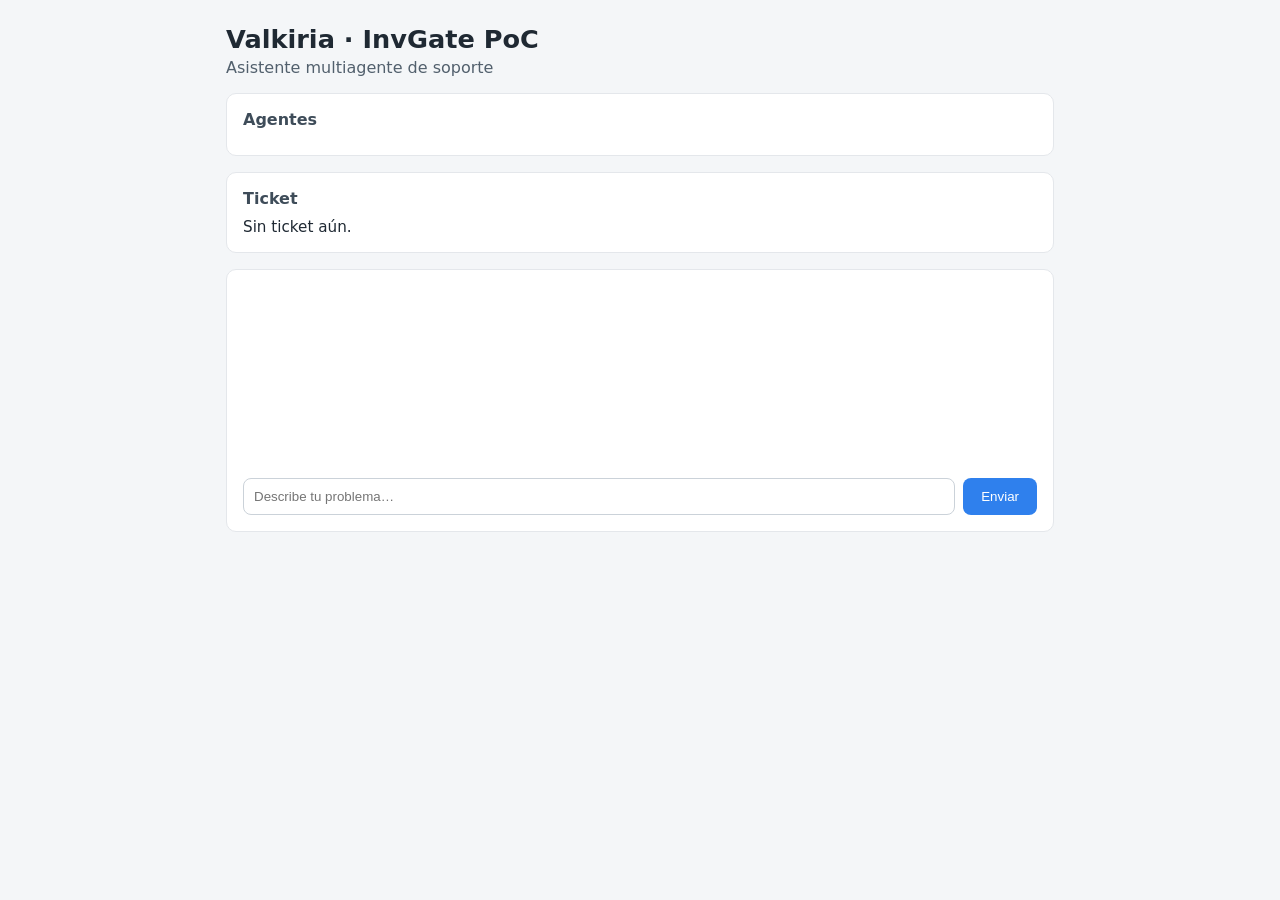
==== frontend/index.html @ 3e8be9e8 "feat: frontend web de chat con semáforo de agentes (Fase 4)" ====
<!DOCTYPE html>
<html lang="es">
<head>
  <meta charset="UTF-8" />
  <meta name="viewport" content="width=device-width, initial-scale=1.0" />
  <title>Valkiria InvGate PoC</title>
  <link rel="stylesheet" href="styles.css" />
</head>
<body>
  <main class="app">
    <header class="header">
      <h1>Valkiria · InvGate PoC</h1>
      <p class="subtitle">Asistente multiagente de soporte</p>
    </header>

    <section class="agents" id="agents">
      <h2>Agentes</h2>
      <div class="agent-list" id="agent-list"></div>
    </section>

    <section class="ticket" id="ticket">
      <h2>Ticket</h2>
      <div id="ticket-info" class="ticket-info">Sin ticket aún.</div>
    </section>

    <section class="chat">
      <div id="messages" class="messages"></div>
      <form id="chat-form" class="chat-form">
        <input id="chat-input" type="text" placeholder="Describe tu problema…" autocomplete="off" />
        <button type="submit">Enviar</button>
      </form>
    </section>
  </main>
  <script src="app.js"></script>
</body>
</html>
---- frontend/styles.css ----
* {
  box-sizing: border-box;
}

body {
  margin: 0;
  font-family: system-ui, -apple-system, Segoe UI, Roboto, sans-serif;
  background: #f4f6f8;
  color: #1f2933;
}

.app {
  max-width: 860px;
  margin: 0 auto;
  padding: 24px 16px;
}

.header h1 {
  margin: 0;
  font-size: 1.6rem;
}

.subtitle {
  margin: 4px 0 0;
  color: #52606d;
}

section {
  background: #fff;
  border: 1px solid #e4e7eb;
  border-radius: 10px;
  padding: 16px;
  margin-top: 16px;
}

section h2 {
  margin: 0 0 10px;
  font-size: 1rem;
  color: #3e4c59;
}

.agent-list {
  display: flex;
  flex-wrap: wrap;
  gap: 8px;
}

.agent {
  display: inline-flex;
  align-items: center;
  gap: 6px;
  padding: 6px 10px;
  border-radius: 999px;
  background: #f0f4f8;
  font-size: 0.85rem;
}

.agent .dot {
  width: 10px;
  height: 10px;
  border-radius: 50%;
  background: #9aa5b1;
}

.agent.ok .dot {
  background: #2ecc71;
}

.agent.warning .dot {
  background: #f1c40f;
}

.agent.error .dot {
  background: #e74c3c;
}

.ticket-info {
  font-size: 0.95rem;
}

.messages {
  min-height: 180px;
  max-height: 320px;
  overflow-y: auto;
  display: flex;
  flex-direction: column;
  gap: 8px;
}

.message {
  padding: 8px 12px;
  border-radius: 10px;
  max-width: 80%;
}

.message.user {
  align-self: flex-end;
  background: #2f80ed;
  color: #fff;
}

.message.assistant {
  align-self: flex-start;
  background: #eef2f6;
}

.chat-form {
  display: flex;
  gap: 8px;
  margin-top: 12px;
}

.chat-form input {
  flex: 1;
  padding: 10px;
  border: 1px solid #cbd2d9;
  border-radius: 8px;
}

.chat-form button {
  padding: 10px 18px;
  border: 0;
  border-radius: 8px;
  background: #2f80ed;
  color: #fff;
  cursor: pointer;
}
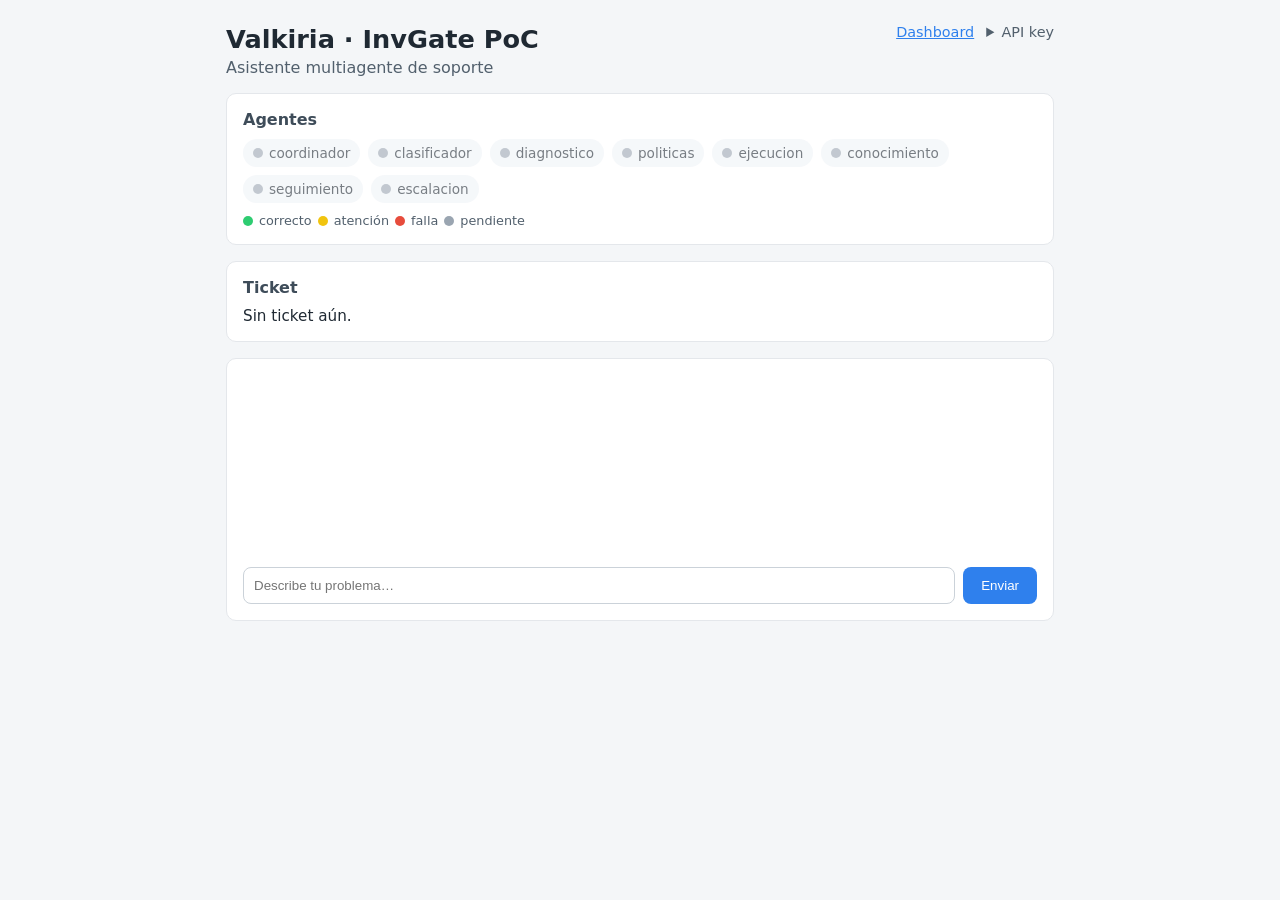
==== commit 78aee3b4: "feat: cerrar pendientes del PoC (aprobaciones, Teams, rate limit, observabilidad, SonarCloud) - Sona" ====
--- a/frontend/index.html
+++ b/frontend/index.html
@@ -9,25 +9,38 @@
 <body>
   <main class="app">
     <header class="header">
-      <h1>Valkiria · InvGate PoC</h1>
-      <p class="subtitle">Asistente multiagente de soporte</p>
+      <div>
+        <h1>Valkiria · InvGate PoC</h1>
+        <p class="subtitle">Asistente multiagente de soporte</p>
+      </div>
+      <nav class="nav">
+        <a href="dashboard.html">Dashboard</a>
+        <details class="settings">
+          <summary>API key</summary>
+          <label for="api-key">Clave para la API (si está configurada)</label>
+          <input id="api-key" type="password" autocomplete="off" placeholder="Bearer…" />
+        </details>
+      </nav>
     </header>
 
     <section class="agents" id="agents">
       <h2>Agentes</h2>
       <div class="agent-list" id="agent-list"></div>
+      <p class="legend"><span class="dot ok"></span>correcto <span class="dot warning"></span>atención
+        <span class="dot error"></span>falla <span class="dot pending"></span>pendiente</p>
     </section>
 
     <section class="ticket" id="ticket">
       <h2>Ticket</h2>
       <div id="ticket-info" class="ticket-info">Sin ticket aún.</div>
+      <div id="approval-info" class="approval" hidden></div>
     </section>
 
     <section class="chat">
-      <div id="messages" class="messages"></div>
+      <div id="messages" class="messages" aria-live="polite"></div>
       <form id="chat-form" class="chat-form">
-        <input id="chat-input" type="text" placeholder="Describe tu problema…" autocomplete="off" />
-        <button type="submit">Enviar</button>
+        <input id="chat-input" type="text" placeholder="Describe tu problema…" autocomplete="off" maxlength="4000" />
+        <button type="submit" id="send">Enviar</button>
       </form>
     </section>
   </main>
--- a/frontend/styles.css
+++ b/frontend/styles.css
@@ -125,3 +125,99 @@
   color: #fff;
   cursor: pointer;
 }
+
+.header {
+  display: flex;
+  justify-content: space-between;
+  align-items: flex-start;
+  gap: 16px;
+  flex-wrap: wrap;
+}
+
+.nav {
+  display: flex;
+  align-items: center;
+  gap: 12px;
+  font-size: 0.9rem;
+}
+
+.nav a {
+  color: #2f80ed;
+}
+
+.settings summary {
+  cursor: pointer;
+  color: #52606d;
+}
+
+.settings label {
+  display: block;
+  margin: 8px 0 4px;
+  font-size: 0.8rem;
+  color: #52606d;
+}
+
+.settings input {
+  padding: 6px 8px;
+  border: 1px solid #cbd2d9;
+  border-radius: 6px;
+  width: 220px;
+  max-width: 100%;
+}
+
+.legend {
+  margin: 10px 0 0;
+  font-size: 0.8rem;
+  color: #52606d;
+  display: flex;
+  align-items: center;
+  gap: 6px;
+  flex-wrap: wrap;
+}
+
+.legend .dot,
+.agent .dot {
+  display: inline-block;
+  width: 10px;
+  height: 10px;
+  border-radius: 50%;
+  background: #9aa5b1;
+}
+
+.legend .dot.ok { background: #2ecc71; }
+.legend .dot.warning { background: #f1c40f; }
+.legend .dot.error { background: #e74c3c; }
+
+.agent.pending { opacity: 0.6; }
+
+.approval {
+  margin-top: 12px;
+  padding: 10px 12px;
+  border-radius: 8px;
+  border-left: 4px solid #9aa5b1;
+  background: #f5f7fa;
+  font-size: 0.92rem;
+}
+
+.approval.pending { border-left-color: #f1c40f; }
+.approval.approved { border-left-color: #2ecc71; }
+.approval.rejected, .approval.expired { border-left-color: #e74c3c; }
+
+.approval .note {
+  margin: 6px 0 0;
+  color: #3e4c59;
+}
+
+.approval .note-label {
+  font-weight: 600;
+}
+
+.chat-form button:disabled {
+  opacity: 0.6;
+  cursor: wait;
+}
+
+a:focus-visible, button:focus-visible, input:focus-visible, summary:focus-visible {
+  outline: 2px solid #2f80ed;
+  outline-offset: 2px;
+}
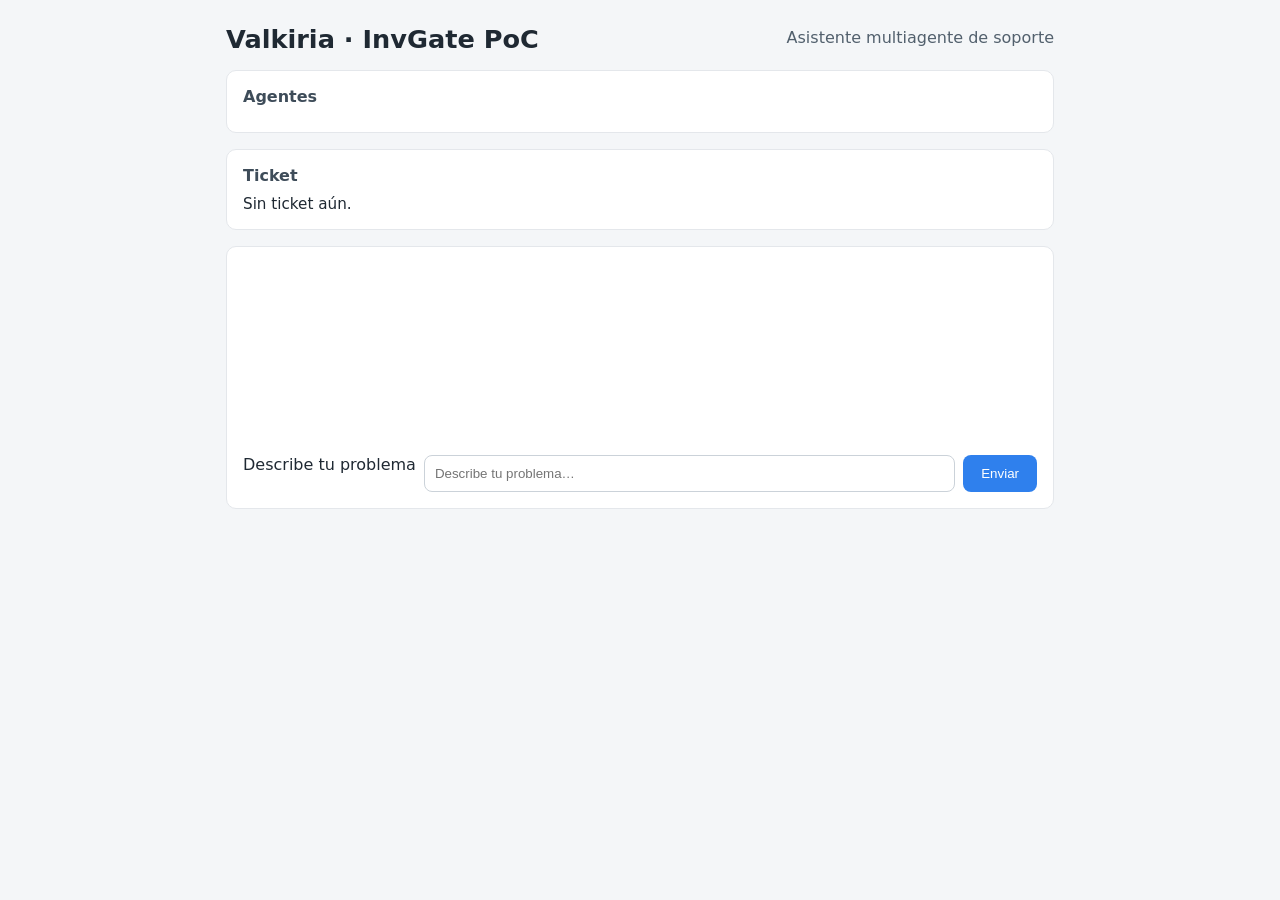
==== commit 3202052d: "fix: cerrar Quality Gate de SonarCloud (label, HTTPS, --only-binary)" ====
--- a/frontend/index.html
+++ b/frontend/index.html
@@ -9,38 +9,26 @@
 <body>
   <main class="app">
     <header class="header">
-      <div>
-        <h1>Valkiria · InvGate PoC</h1>
-        <p class="subtitle">Asistente multiagente de soporte</p>
-      </div>
-      <nav class="nav">
-        <a href="dashboard.html">Dashboard</a>
-        <details class="settings">
-          <summary>API key</summary>
-          <label for="api-key">Clave para la API (si está configurada)</label>
-          <input id="api-key" type="password" autocomplete="off" placeholder="Bearer…" />
-        </details>
-      </nav>
+      <h1>Valkiria · InvGate PoC</h1>
+      <p class="subtitle">Asistente multiagente de soporte</p>
     </header>
 
     <section class="agents" id="agents">
       <h2>Agentes</h2>
       <div class="agent-list" id="agent-list"></div>
-      <p class="legend"><span class="dot ok"></span>correcto <span class="dot warning"></span>atención
-        <span class="dot error"></span>falla <span class="dot pending"></span>pendiente</p>
     </section>
 
     <section class="ticket" id="ticket">
       <h2>Ticket</h2>
       <div id="ticket-info" class="ticket-info">Sin ticket aún.</div>
-      <div id="approval-info" class="approval" hidden></div>
     </section>
 
     <section class="chat">
-      <div id="messages" class="messages" aria-live="polite"></div>
+      <div id="messages" class="messages"></div>
       <form id="chat-form" class="chat-form">
-        <input id="chat-input" type="text" placeholder="Describe tu problema…" autocomplete="off" maxlength="4000" />
-        <button type="submit" id="send">Enviar</button>
+        <label for="chat-input">Describe tu problema</label>
+        <input id="chat-input" type="text" placeholder="Describe tu problema…" autocomplete="off" />
+        <button type="submit">Enviar</button>
       </form>
     </section>
   </main>
--- a/frontend/styles.css
+++ b/frontend/styles.css
@@ -221,3 +221,12 @@
   outline: 2px solid #2f80ed;
   outline-offset: 2px;
 }
+
+.sr-only {
+  position: absolute;
+  width: 1px;
+  height: 1px;
+  overflow: hidden;
+  clip: rect(0 0 0 0);
+  white-space: nowrap;
+}
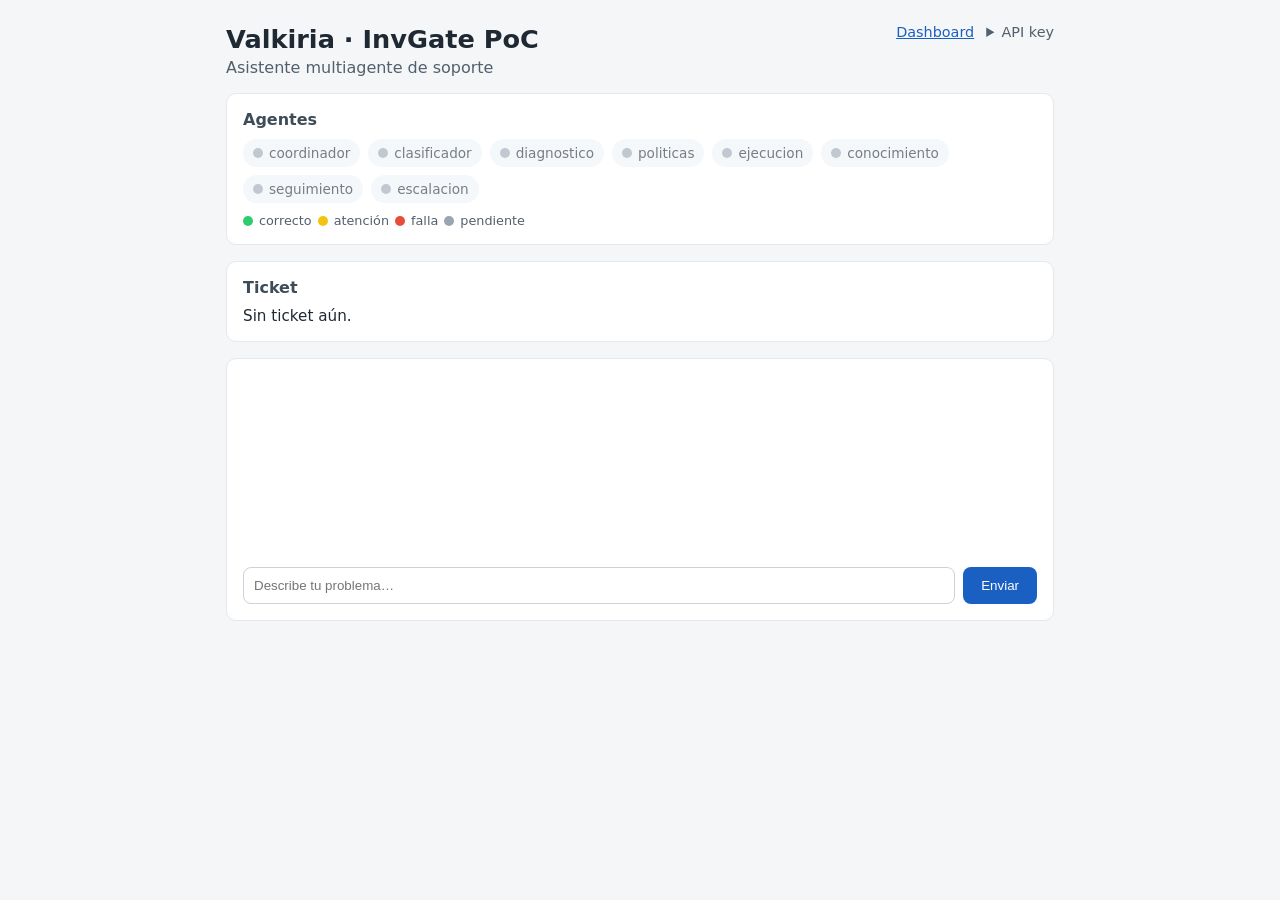
==== commit 24b38c5d: "Merge pull request #3 from ABRAHAMCIMAT/feat/cierre-pendientes feat: cerrar pendientes del PoC (apro" ====
--- a/frontend/index.html
+++ b/frontend/index.html
@@ -9,26 +9,39 @@
 <body>
   <main class="app">
     <header class="header">
-      <h1>Valkiria · InvGate PoC</h1>
-      <p class="subtitle">Asistente multiagente de soporte</p>
+      <div>
+        <h1>Valkiria · InvGate PoC</h1>
+        <p class="subtitle">Asistente multiagente de soporte</p>
+      </div>
+      <nav class="nav">
+        <a href="dashboard.html">Dashboard</a>
+        <details class="settings">
+          <summary>API key</summary>
+          <label for="api-key">Clave para la API (si está configurada)</label>
+          <input id="api-key" type="password" autocomplete="off" placeholder="Bearer…" />
+        </details>
+      </nav>
     </header>
 
     <section class="agents" id="agents">
       <h2>Agentes</h2>
       <div class="agent-list" id="agent-list"></div>
+      <p class="legend"><span class="dot ok"></span>correcto <span class="dot warning"></span>atención
+        <span class="dot error"></span>falla <span class="dot pending"></span>pendiente</p>
     </section>
 
     <section class="ticket" id="ticket">
       <h2>Ticket</h2>
       <div id="ticket-info" class="ticket-info">Sin ticket aún.</div>
+      <div id="approval-info" class="approval" hidden></div>
     </section>
 
     <section class="chat">
-      <div id="messages" class="messages"></div>
+      <div id="messages" class="messages" aria-live="polite"></div>
       <form id="chat-form" class="chat-form">
-        <label for="chat-input">Describe tu problema</label>
-        <input id="chat-input" type="text" placeholder="Describe tu problema…" autocomplete="off" />
-        <button type="submit">Enviar</button>
+        <label for="chat-input" class="sr-only">Describe tu problema</label>
+        <input id="chat-input" type="text" placeholder="Describe tu problema…" autocomplete="off" maxlength="4000" />
+        <button type="submit" id="send">Enviar</button>
       </form>
     </section>
   </main>
--- a/frontend/styles.css
+++ b/frontend/styles.css
@@ -95,7 +95,7 @@
 
 .message.user {
   align-self: flex-end;
-  background: #2f80ed;
+  background: #1a5fc2;
   color: #fff;
 }
 
@@ -121,7 +121,7 @@
   padding: 10px 18px;
   border: 0;
   border-radius: 8px;
-  background: #2f80ed;
+  background: #1a5fc2;
   color: #fff;
   cursor: pointer;
 }
@@ -142,7 +142,7 @@
 }
 
 .nav a {
-  color: #2f80ed;
+  color: #1a5fc2;
 }
 
 .settings summary {
@@ -218,7 +218,7 @@
 }
 
 a:focus-visible, button:focus-visible, input:focus-visible, summary:focus-visible {
-  outline: 2px solid #2f80ed;
+  outline: 2px solid #1a5fc2;
   outline-offset: 2px;
 }
 
